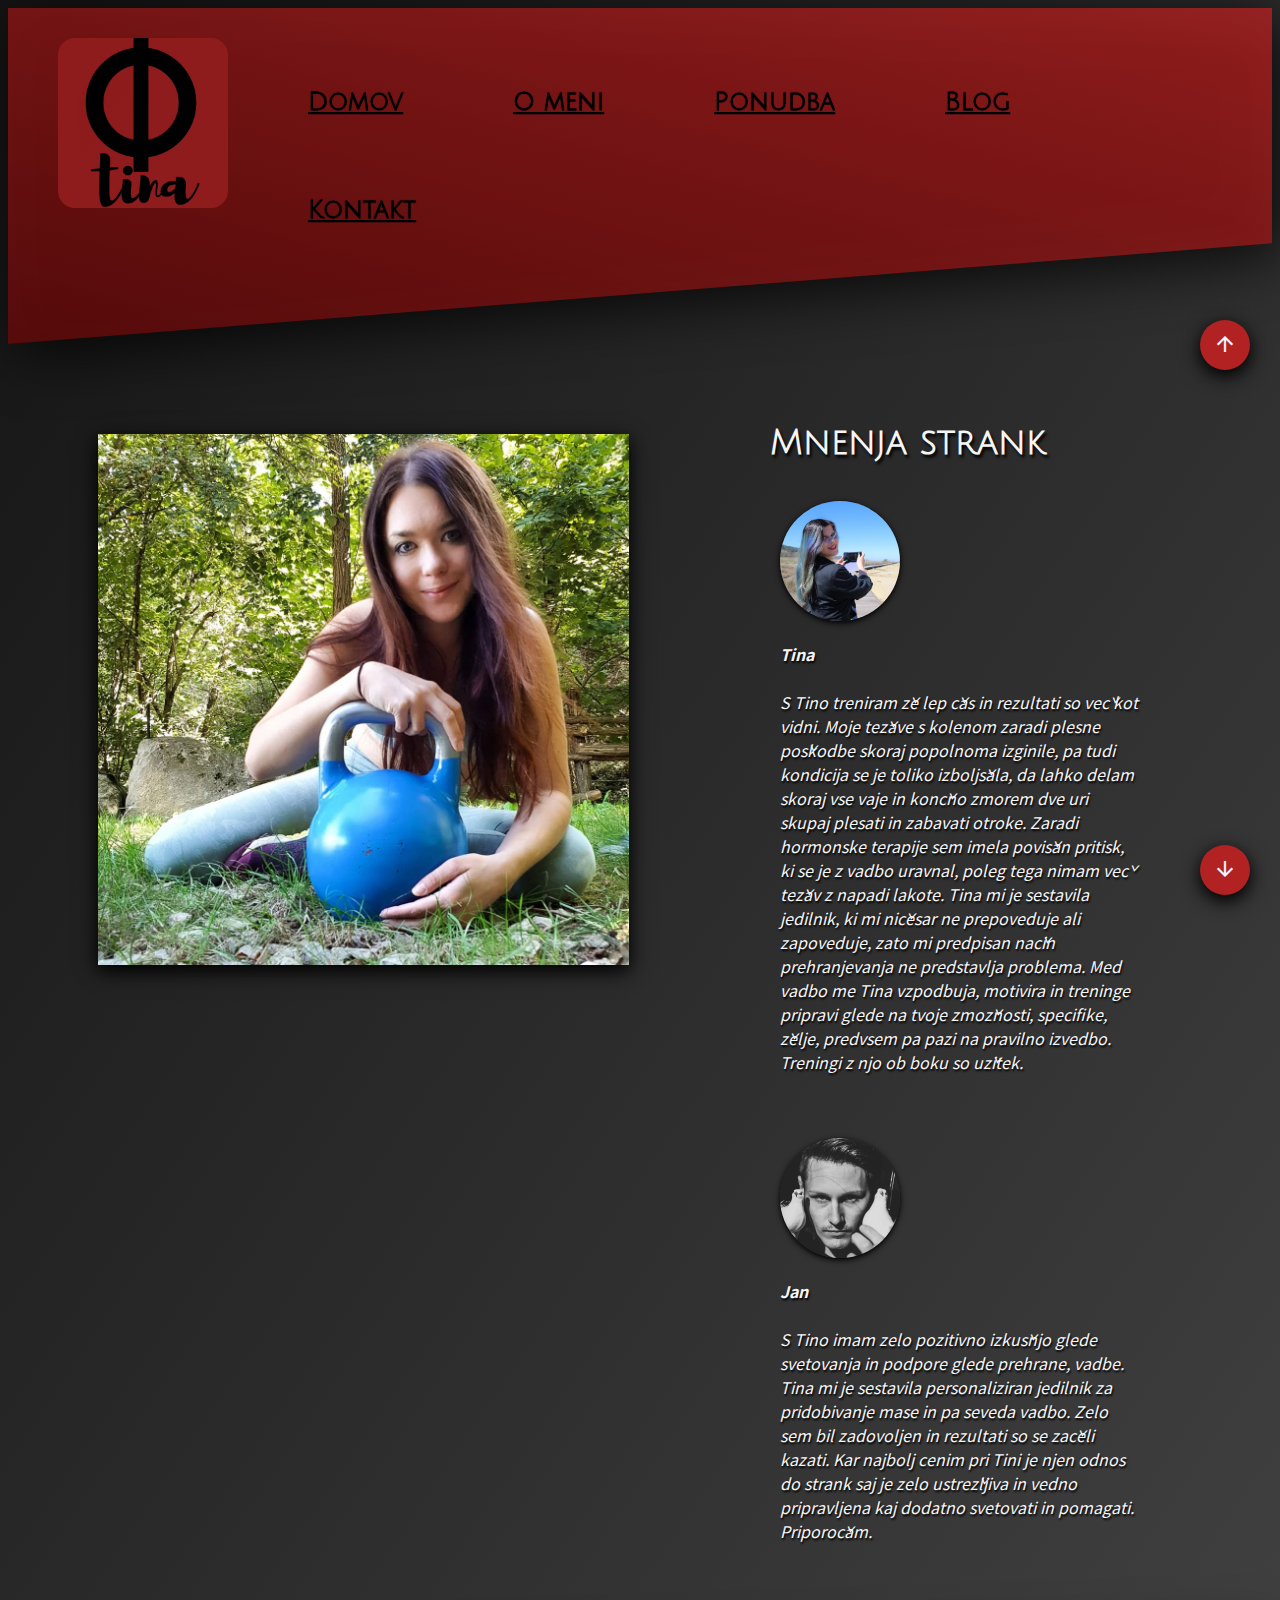
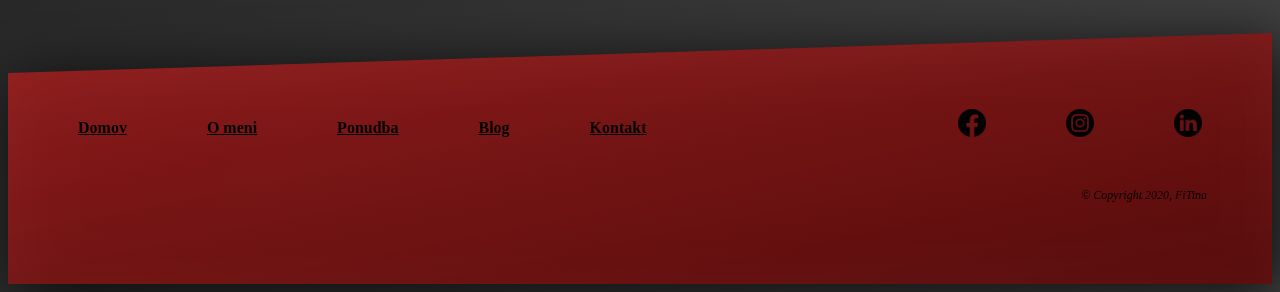
==== index.html @ 567f5f16 "first commit" ====
<!DOCTYPE html>
<html lang="sl">

<head>
    <!-- Fonts -->
    <link href="https://fonts.googleapis.com/css?family=Julius+Sans+One&display=swap&subset=latin-ext" rel="stylesheet">
    <link href="https://fonts.googleapis.com/css?family=Noto+Sans+TC:300,400,700&display=swap" rel="stylesheet">

    <link href="https://fonts.googleapis.com/icon?family=Material+Icons" rel="stylesheet">
    <meta charset="UTF-8">
    <meta name="viewport" content="width=device-width, initial-scale=1.0">
    <meta http-equiv="X-UA-Compatible" content="ie=edge">
    <link rel="stylesheet" href="style.css">
    <script src="app.js"></script>
    <title>ФTina</title>
    <link rel="shortcut icon" href="slike/favicon.ico" type="image/x-icon">

</head>

<body>

    <div class="clipShadow">
        <header class="slopedBackgroundTop">
            <nav class="nav">
                <a href="index.html"><img id="logo" class="logo" src="slike/logoRed.jpg"></a>
                <ul class="header-nav">
                    <li><a href="index.html">Domov</a></li>
                    <li><a href="oMeni.html">O meni</a></li>
                    <li><a href="ponudba.html">Ponudba</a></li>
                    <li><a href="blog.html">Blog</a></li>
                    <li><a href="kontakt.html">Kontakt</a></li>
                </ul>
            </nav>

        </header>
    </div>

    <main>
        <div class="stolpecSlika" id="displayPic">
            <img id="prvaSlika" class="displayPic" name="slide" src="slike/kettlebell2.jpg">
        </div>
        <div class="stolpecStranke">
            <h2 class="mnenja-strank">Mnenja strank</h2>

            <ul id="clients" class="stranke">


            </ul>

            <button id="scrollUp" onclick="listUp();"><i class="material-icons">arrow_upward</i></button>
            <button id="scrollDown" onclick="listDown();"><i class="material-icons">arrow_downward</i></button>
        </div>
    </main>

    <div class="clipShadow">
        <footer class="slopedBackgroundBottom">
            <nav class="footer-nav">
                <ul>
                    <li class="footer-li"><a href="index.html">Domov</a></li>
                    <li class="footer-li"><a href="oMeni.html">O meni</a></li>
                    <li class="footer-li"><a href="ponudba.html">Ponudba</a></li>
                    <li class="footer-li"><a href="blog.html">Blog</a></li>
                    <li class="footer-li"><a href="kontakt.html">Kontakt</a></li>

                    <li class="social-media"><a href="https://www.linkedin.com/in/tina-skrt-576b1491/"><img class="ikone" src="slike/in.png"></a></li>
                    <li class="social-media"><a href="https://www.instagram.com/fi.tina/"><img class="ikone"src="slike/ig.png"></a></li>
                    <li class="social-media"><a href="https://www.facebook.com/fitina.fitnesscoach/"><img class="ikone" src="slike/fb.png"></a></li><br><br><br>

                    <div><small>&copy; Copyright 2020, FiTina</small></div>


            </nav>


        </footer>
    </div>
</body>

</html>
---- style.css ----
html body {
    background-image: linear-gradient(to bottom right, rgb(20, 20, 20), rgba(20, 20, 20, 0.8));
}

.logo {
    height: 170px;
    width: 170px;
    padding: 0px;
    float: left;
    border-radius: 10%;
    margin-left: 50px;
    z-index: 0;

}

.logo:hover {
    box-shadow: 1px 3px 15px;
}

.nav {
    font-size: 25px;
    font-family: 'Julius Sans One';
    font-weight: bold;
    align-items: center;

}


.header-nav {
    margin: 20px;
}

ul {
    list-style-type: none;
    padding: 10px;
    overflow: auto;
    position: relative;

}

.header-nav li a {
    float: left;
    display: block;
    color: #000;
    margin: 0 auto;
    padding: 40px;
    padding-left: 70px;
    text-shadow: 0.3px 0.3px 1px;
}

.header-nav li a:hover {
    text-shadow: 1px 1px 3px;
}

li .footer-nav {
    float: left;
    display: block;
    color: #000;
    margin: 0 auto;
    padding: 40px 100px 40px 100px;
    text-shadow: 0.5px 0.5px 1.5px;
}

a {
    color: #000;
}

.klik {
    color: whitesmoke;
}

.klik:active {
    color: rgb(104, 11, 11);
}

.displayPic {
    max-width: 70%;
    height: auto;
    display: inline-block;
    margin: 90px 50px 20px 90px;
    box-shadow: 0 4px 8px 0 rgba(0, 0, 0, 0.2), 0 6px 20px 0 rgba(0, 0, 0, 1);
    z-index: 5;
}

.imageAnimation {
    animation: slideshow 2.5s linear;
}

@keyframes slideshow {

    from {
        opacity: 0;
    }
    to {
        opacity: 1;
    }

}

.stolpecSlika {
    display: inline-block;
    width: 60%;
}

.stolpecStranke {
    display: inline-block;
    width: 30%;
    vertical-align: top;

}

.stranke ul {
    box-shadow: 0 4px 8px 0 rgba(0, 0, 0, 0.2), 0 6px 20px 0 rgba(0, 0, 0, 1);
    padding-left: 50px;
    padding-top: 20px;

}

.stranke li {
    font-style: italic;
    color: whitesmoke;
    text-shadow: 1px 2px 2px black;
    font-family: 'Noto Sans TC', sans-serif;
}

.mnenja-strank {
    font-family: 'Julius Sans One';
    font-weight: bold;
    font-size: 35px;
    text-shadow: 2px 3px 3px black;
    color: whitesmoke;
    float: center;
    font-style: normal;
    margin-top: 40px;
    padding-top: 40px;

}

.stranke img {
    max-height: 120px;
    width: auto;
    border-radius: 100%;
    box-shadow: 0 1px 2px 0 rgba(0, 0, 0, 0.2), 0 2px 6px 0 rgba(0, 0, 0, 1);

}

#scrollUp {
    position: absolute;
    right: 30px;
    top: 320px;
    width: 50px;
    height: 50px;
    border-radius: 50%;
    background-color: firebrick;
    color: whitesmoke;
    border: none;
    outline: none;
    cursor: pointer;
    box-shadow: 0 4px 8px 0 rgba(0, 0, 0, 0.2), 0 6px 20px 0 rgba(0, 0, 0, 1);
}

#scrollDown {
    position: absolute;
    right: 30px;
    bottom: 5px;
    width: 50px;
    height: 50px;
    border-radius: 50%;
    background-color: firebrick;
    color: whitesmoke;
    border: none;
    outline: none;
    cursor: pointer;
    box-shadow: 0 4px 8px 0 rgba(0, 0, 0, 0.2), 0 6px 20px 0 rgba(0, 0, 0, 1);
}

#scrollUp:hover {
    background-color: rgb(104, 11, 11);
}

#scrollDown:hover {
    background-color: rgb(104, 11, 11);
}

.footer-li {
    float: left;
    padding: 10px 20px;
    margin: 10px 20px;
    font-weight: bold;

}

.ikone {
    height: 28px;
    width: auto;
    margin: 10px 40px;
    padding: 0px;
    float: right;
}

.icons {
    height: 80px;
    width: auto;
    margin: 40px;
    padding: 0px;
    border-radius: 100%;
    box-shadow: 0 4px 8px 0 rgba(0, 0, 0, 0.2), 0 6px 20px 0 rgba(0, 0, 0, 1);
}

.icons:hover {
    box-shadow: 0 8px 12px 0 rgba(0, 0, 0, 0.8), 0 10px 24px 0 rgba(0, 0, 0, 2);
}

small {
    text-align: center;
    font-size: 12px;
    margin: 20px;
    padding: 15px;
    font-style: italic;
    float: right;
}

.opis {
    color: whitesmoke;
    font-size: 16px;
    line-height: 25px;
    padding: 10px 40px 40px 40px;
    margin: 20px 500px 20px 50px;
    text-shadow: 1px 2px 2px black;
    font-family: 'Noto Sans TC', sans-serif;
    text-align: justify;
}


.naslov {
    font-family: 'Julius Sans One';
    font-weight: bold;
    font-size: 48px;
    text-shadow: 2px 3px 3px black;
    color: whitesmoke;
    font-style: normal;
    margin-top: 60px;
    padding: 40px 10px 10px 40px;
    margin-left: 50px;
}

.intervju {
    font-size: 20px;
    font-weight: bold;
}

.codebrainer {
    font-size: 12px;
    font-style: italic;
}

.ponudba {
    margin-left: 20px;
}

.naslov2 {
    font-family: 'Julius Sans One';
    font-size: 30px;
    text-shadow: 2px 3px 3px black;
    color: whitesmoke;
    font-style: normal;
    margin-top: 40px;
    margin-left: 50px;
    padding-left: 40px;
}

.opis-slika {
    height: 400px;
    width: auto;
    float: right;
    margin: 10px 100px;
    box-shadow: 0 4px 8px 0 rgba(0, 0, 0, 0.2), 0 6px 20px 0 rgba(0, 0, 0, 1);
}

.opis-slika1 {
    height: 400px;
    width: auto;
    float: right;
    margin: 190px 100px 150px 80px;
    box-shadow: 0 4px 8px 0 rgba(0, 0, 0, 0.2), 0 6px 20px 0 rgba(0, 0, 0, 1);
}

.opis-slika2 {
    height: 350px;
    width: auto;
    float: right;
    margin: 70px 100px;
    box-shadow: 0 4px 8px 0 rgba(0, 0, 0, 0.2), 0 6px 20px 0 rgba(0, 0, 0, 1);
}

.video {
    box-shadow: 0 4px 8px 0 rgba(0, 0, 0, 0.2), 0 6px 20px 0 rgba(0, 0, 0, 0.5);
    margin-top: 30px;
}

.facts {
    line-height: 35px;
    font-style: italic;
    list-style-type: square;
    margin: 20px 150px 20px 0px;
}

.tekst {
    font-weight: lighter;
    font-size: 11px;
}

.vizitka {
    height: 380px;
    width: auto;
    display: inline-block;
    margin: 35px 100px;
    box-shadow: 0 4px 8px 0 rgba(0, 0, 0, 0.2), 0 6px 20px 0 rgba(0, 0, 0, 1);
    float: right;
}

.form {

    font-family: 'Noto Sans TC', sans-serif;
    font-size: 12px;
}

.naslov-form {
    font-size: 30px;
    font-family: 'Julius Sans One';
    text-shadow: 2px 3px 3px black;
    color: whitesmoke;
    font-style: normal;
    margin-top: 90px;
    margin-left: 70px;
    padding-left: 20px;


}

input[type=text],
input[type=submit] {
    min-width: 450px;
    padding: 12px;
    margin: 8px 0;
    display: inline-block;
    border: 1px solid #ccc;
    border-radius: 4px;
    box-sizing: border-box;
    box-shadow: 0 4px 8px 0 rgba(0, 0, 0, 0.2), 0 6px 20px 0 rgba(0, 0, 0, 1);

}

input[type=submit] {
    font-size: 16px;
    font-family: 'Julius Sans One';
    text-shadow: 0.4px 0.4px 1.5px;
    background-color: firebrick;
    color: black;
    border: none;
    border-radius: 10px;
    box-shadow: 0 4px 8px 0 rgba(0, 0, 0, 0.2), 0 6px 20px 0 rgba(0, 0, 0, 1);
}

input[type=submit]:hover {
    background-color: rgb(104, 11, 11);
}

input[id=message] {
    height: 150px;
    box-sizing: border-box;
    border-radius: 4px;
    resize: none;

}

.map {
    margin-left: 90px;
    margin-bottom: 60px;
    box-shadow: 0 4px 8px 0 rgba(0, 0, 0, 0.2), 0 6px 20px 0 rgba(0, 0, 0, 1);
}

.slopedBackgroundTop {
    padding: 10px 40px 50px 0px;
    background-image: linear-gradient(to top right, rgb(104, 11, 11), firebrick);
    box-shadow: 0px 5px 20px;
    opacity: 0.8;
    z-index: -1;
    clip-path: polygon( 0 0, /* left top */
    100% 0, /* right top */
    100% 70%, /* right bottom */
    0 100%/* left bottom */
    );
}

.slopedBackgroundBottom {
    padding: 20px;
    padding-top: 40px;
    background-image: linear-gradient(to bottom right, firebrick, rgb(104, 11, 11));
    opacity: 0.8;
    z-index: -1;
    clip-path: polygon( 0 40px, /* left top */
    100% 0, /* right top */
    100% 100%, /* right bottom */
    0 100%/* left bottom */
    );
}

.clipShadow {
    filter: drop-shadow(10px 10px 30px black);
}

.fb-ig {
    margin-left: 60px;
}
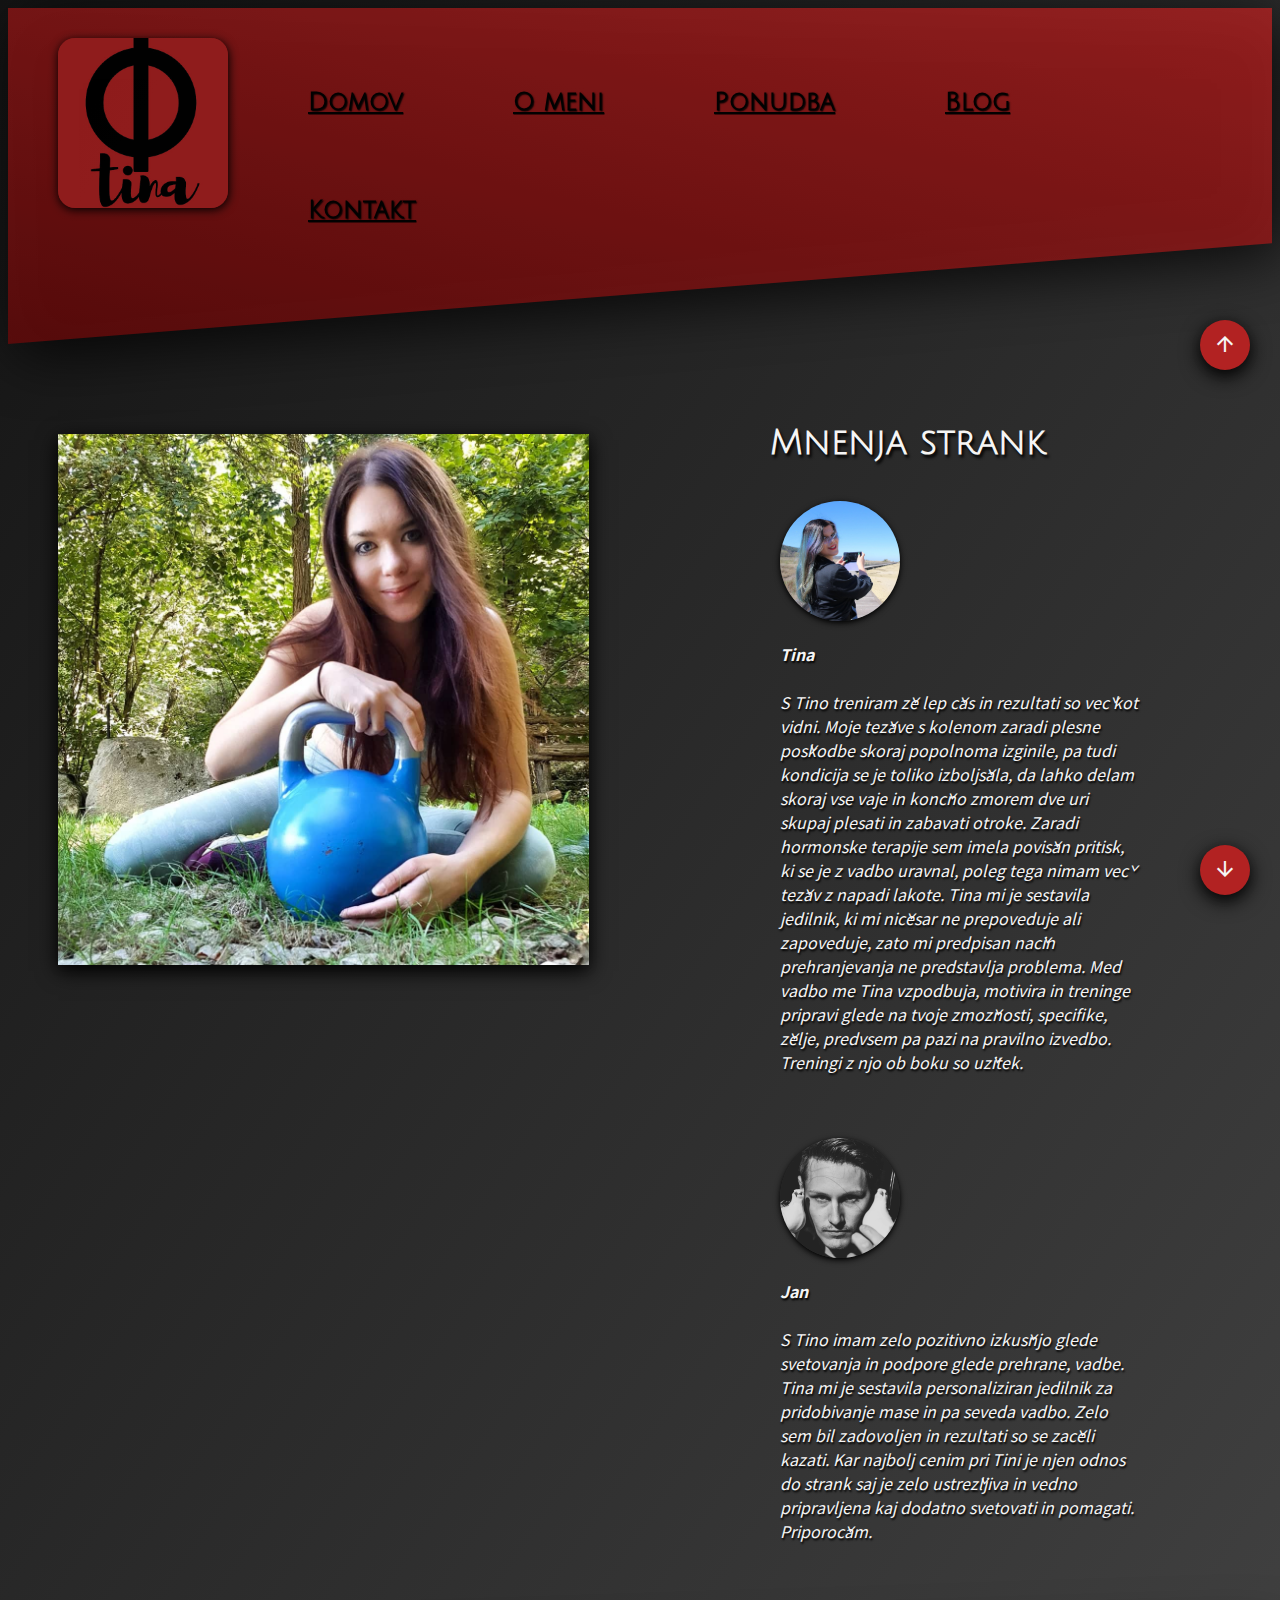
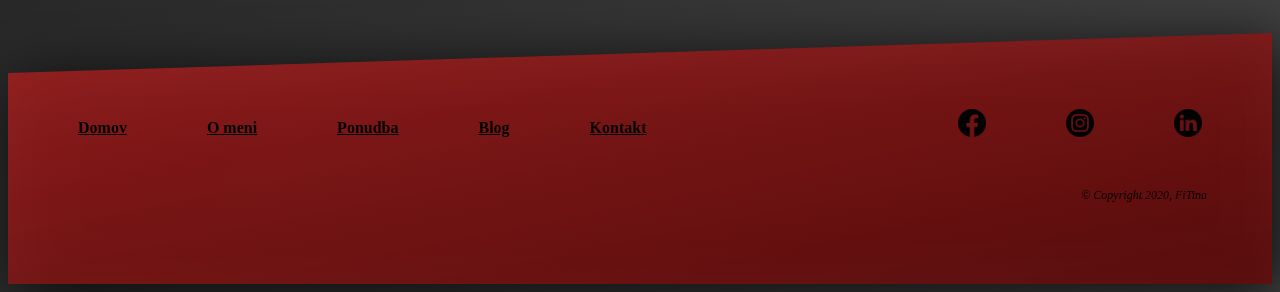
==== commit cb36000e: "small screen compatibility." ====
--- a/index.html
+++ b/index.html
@@ -19,61 +19,66 @@
 
 <body>
 
-    <div class="clipShadow">
-        <header class="slopedBackgroundTop">
-            <nav class="nav">
-                <a href="index.html"><img id="logo" class="logo" src="slike/logoRed.jpg"></a>
-                <ul class="header-nav">
-                    <li><a href="index.html">Domov</a></li>
-                    <li><a href="oMeni.html">O meni</a></li>
-                    <li><a href="ponudba.html">Ponudba</a></li>
-                    <li><a href="blog.html">Blog</a></li>
-                    <li><a href="kontakt.html">Kontakt</a></li>
-                </ul>
-            </nav>
+<div class="clipShadow">
+    <header class="slopedBackgroundTop">
+        <nav class="nav">
+            <a href="index.html"><img class="logo" id="logo" src="slike/logoRed.jpg"></a>
+            <ul class="header-nav">
+                <li><a href="index.html">Domov</a></li>
+                <li><a href="oMeni.html">O meni</a></li>
+                <li><a href="ponudba.html">Ponudba</a></li>
+                <li><a href="blog.html">Blog</a></li>
+                <li><a href="kontakt.html">Kontakt</a></li>
+            </ul>
+        </nav>
 
-        </header>
+    </header>
+</div>
+
+<main>
+    <div class="stolpecLevo" id="displayPic">
+        <img class="displayPic" id="prvaSlika" name="slide" src="slike/kettlebell2.jpg">
     </div>
+    <div class="stolpecDesno">
+        <h2 class="mnenja-strank">Mnenja strank</h2>
 
-    <main>
-        <div class="stolpecSlika" id="displayPic">
-            <img id="prvaSlika" class="displayPic" name="slide" src="slike/kettlebell2.jpg">
-        </div>
-        <div class="stolpecStranke">
-            <h2 class="mnenja-strank">Mnenja strank</h2>
-
-            <ul id="clients" class="stranke">
+        <ul class="stranke" id="clients">
 
 
+        </ul>
+
+        <button id="scrollUp" onclick="listUp();"><i class="material-icons">arrow_upward</i></button>
+        <button id="scrollDown" onclick="listDown();"><i class="material-icons">arrow_downward</i></button>
+    </div>
+</main>
+
+<div class="clipShadow">
+    <footer class="slopedBackgroundBottom">
+        <nav class="footer-nav">
+            <ul>
+                <li class="footer-li"><a href="index.html">Domov</a></li>
+                <li class="footer-li"><a href="oMeni.html">O meni</a></li>
+                <li class="footer-li"><a href="ponudba.html">Ponudba</a></li>
+                <li class="footer-li"><a href="blog.html">Blog</a></li>
+                <li class="footer-li"><a href="kontakt.html">Kontakt</a></li>
+
+                <li class="social-media"><a href="https://www.linkedin.com/in/tina-skrt-576b1491/"><img class="ikone"
+                                                                                                        src="slike/in.png"></a>
+                </li>
+                <li class="social-media"><a href="https://www.instagram.com/fi.tina/"><img class="ikone"
+                                                                                           src="slike/ig.png"></a></li>
+                <li class="social-media"><a href="https://www.facebook.com/fitina.fitnesscoach/"><img class="ikone"
+                                                                                                      src="slike/fb.png"></a>
+                </li>
+                <br><br><br>
+
+                <small>&copy; Copyright 2020, FiTina</small>
+
             </ul>
-
-            <button id="scrollUp" onclick="listUp();"><i class="material-icons">arrow_upward</i></button>
-            <button id="scrollDown" onclick="listDown();"><i class="material-icons">arrow_downward</i></button>
-        </div>
-    </main>
-
-    <div class="clipShadow">
-        <footer class="slopedBackgroundBottom">
-            <nav class="footer-nav">
-                <ul>
-                    <li class="footer-li"><a href="index.html">Domov</a></li>
-                    <li class="footer-li"><a href="oMeni.html">O meni</a></li>
-                    <li class="footer-li"><a href="ponudba.html">Ponudba</a></li>
-                    <li class="footer-li"><a href="blog.html">Blog</a></li>
-                    <li class="footer-li"><a href="kontakt.html">Kontakt</a></li>
-
-                    <li class="social-media"><a href="https://www.linkedin.com/in/tina-skrt-576b1491/"><img class="ikone" src="slike/in.png"></a></li>
-                    <li class="social-media"><a href="https://www.instagram.com/fi.tina/"><img class="ikone"src="slike/ig.png"></a></li>
-                    <li class="social-media"><a href="https://www.facebook.com/fitina.fitnesscoach/"><img class="ikone" src="slike/fb.png"></a></li><br><br><br>
-
-                    <div><small>&copy; Copyright 2020, FiTina</small></div>
+        </nav>
 
 
-            </nav>
-
-
-        </footer>
-    </div>
+    </footer>
+</div>
 </body>
-
-</html>
+</html>--- a/style.css
+++ b/style.css
@@ -1,16 +1,35 @@
+* {
+    box-sizing: border-box;
+}
+
 html body {
     background-image: linear-gradient(to bottom right, rgb(20, 20, 20), rgba(20, 20, 20, 0.8));
-}
+    font-size: 100%;
+}
+
+/*layout*/
+
+.stolpecLevo {
+    display: inline-block;
+    width: 60%;
+}
+
+.stolpecDesno {
+    display: inline-block;
+    width: 30%;
+    vertical-align: top;
+}
+
+/*header*/
 
 .logo {
     height: 170px;
     width: 170px;
-    padding: 0px;
+    padding: 0;
     float: left;
     border-radius: 10%;
     margin-left: 50px;
-    z-index: 0;
-
+    box-shadow: 0.5px 2px 10px;
 }
 
 .logo:hover {
@@ -19,12 +38,10 @@
 
 .nav {
     font-size: 25px;
-    font-family: 'Julius Sans One';
+    font-family: 'Julius Sans One', sans-serif;
     font-weight: bold;
     align-items: center;
-
-}
-
+}
 
 .header-nav {
     margin: 20px;
@@ -35,7 +52,6 @@
     padding: 10px;
     overflow: auto;
     position: relative;
-
 }
 
 .header-nav li a {
@@ -43,9 +59,8 @@
     display: block;
     color: #000;
     margin: 0 auto;
-    padding: 40px;
-    padding-left: 70px;
-    text-shadow: 0.3px 0.3px 1px;
+    padding: 40px 40px 40px 70px;
+    text-shadow: 0.5px 0.5px 1.5px;
 }
 
 .header-nav li a:hover {
@@ -65,6 +80,8 @@
     color: #000;
 }
 
+/*klikanje na linke v main-u*/
+
 .klik {
     color: whitesmoke;
 }
@@ -72,12 +89,24 @@
 .klik:active {
     color: rgb(104, 11, 11);
 }
+
+/*slike*/
 
 .displayPic {
     max-width: 70%;
     height: auto;
     display: inline-block;
-    margin: 90px 50px 20px 90px;
+    margin: 90px 20px 20px 50px;
+    box-shadow: 0 4px 8px 0 rgba(0, 0, 0, 0.2), 0 6px 20px 0 rgba(0, 0, 0, 1);
+    z-index: 5;
+}
+
+.displayPic2 {
+    max-width: 100%;
+    min-width: 50%;
+    height: auto;
+    display: inline-block;
+    margin: 90px 20px 20px 50px;
     box-shadow: 0 4px 8px 0 rgba(0, 0, 0, 0.2), 0 6px 20px 0 rgba(0, 0, 0, 1);
     z-index: 5;
 }
@@ -97,21 +126,11 @@
 
 }
 
-.stolpecSlika {
-    display: inline-block;
-    width: 60%;
-}
-
-.stolpecStranke {
-    display: inline-block;
-    width: 30%;
-    vertical-align: top;
-
-}
+/*homepage vsebina*/
 
 .stranke ul {
     box-shadow: 0 4px 8px 0 rgba(0, 0, 0, 0.2), 0 6px 20px 0 rgba(0, 0, 0, 1);
-    padding-left: 50px;
+    padding-left: 20px;
     padding-top: 20px;
 
 }
@@ -124,12 +143,11 @@
 }
 
 .mnenja-strank {
-    font-family: 'Julius Sans One';
+    font-family: 'Julius Sans One', sans-serif;
     font-weight: bold;
     font-size: 35px;
     text-shadow: 2px 3px 3px black;
     color: whitesmoke;
-    float: center;
     font-style: normal;
     margin-top: 40px;
     padding-top: 40px;
@@ -182,6 +200,8 @@
     background-color: rgb(104, 11, 11);
 }
 
+/*footer*/
+
 .footer-li {
     float: left;
     padding: 10px 20px;
@@ -194,7 +214,7 @@
     height: 28px;
     width: auto;
     margin: 10px 40px;
-    padding: 0px;
+    padding: 0;
     float: right;
 }
 
@@ -202,7 +222,7 @@
     height: 80px;
     width: auto;
     margin: 40px;
-    padding: 0px;
+    padding: 0;
     border-radius: 100%;
     box-shadow: 0 4px 8px 0 rgba(0, 0, 0, 0.2), 0 6px 20px 0 rgba(0, 0, 0, 1);
 }
@@ -220,20 +240,21 @@
     float: right;
 }
 
+/*vsebina o meni in ponudba*/
+
 .opis {
     color: whitesmoke;
     font-size: 16px;
     line-height: 25px;
-    padding: 10px 40px 40px 40px;
-    margin: 20px 500px 20px 50px;
+    padding: 10px 10px 40px 40px;
+    margin: 20px;
     text-shadow: 1px 2px 2px black;
     font-family: 'Noto Sans TC', sans-serif;
     text-align: justify;
 }
 
-
 .naslov {
-    font-family: 'Julius Sans One';
+    font-family: 'Julius Sans One', sans-serif;
     font-weight: bold;
     font-size: 48px;
     text-shadow: 2px 3px 3px black;
@@ -241,7 +262,18 @@
     font-style: normal;
     margin-top: 60px;
     padding: 40px 10px 10px 40px;
-    margin-left: 50px;
+    margin-left: 20px;
+}
+
+.naslov2 {
+    font-family: 'Julius Sans One', sans-serif;
+    font-size: 30px;
+    text-shadow: 2px 3px 3px black;
+    color: whitesmoke;
+    font-style: normal;
+    margin-top: 40px;
+    margin-left: 20px;
+    padding-left: 40px;
 }
 
 .intervju {
@@ -256,41 +288,6 @@
 
 .ponudba {
     margin-left: 20px;
-}
-
-.naslov2 {
-    font-family: 'Julius Sans One';
-    font-size: 30px;
-    text-shadow: 2px 3px 3px black;
-    color: whitesmoke;
-    font-style: normal;
-    margin-top: 40px;
-    margin-left: 50px;
-    padding-left: 40px;
-}
-
-.opis-slika {
-    height: 400px;
-    width: auto;
-    float: right;
-    margin: 10px 100px;
-    box-shadow: 0 4px 8px 0 rgba(0, 0, 0, 0.2), 0 6px 20px 0 rgba(0, 0, 0, 1);
-}
-
-.opis-slika1 {
-    height: 400px;
-    width: auto;
-    float: right;
-    margin: 190px 100px 150px 80px;
-    box-shadow: 0 4px 8px 0 rgba(0, 0, 0, 0.2), 0 6px 20px 0 rgba(0, 0, 0, 1);
-}
-
-.opis-slika2 {
-    height: 350px;
-    width: auto;
-    float: right;
-    margin: 70px 100px;
-    box-shadow: 0 4px 8px 0 rgba(0, 0, 0, 0.2), 0 6px 20px 0 rgba(0, 0, 0, 1);
 }
 
 .video {
@@ -302,13 +299,17 @@
     line-height: 35px;
     font-style: italic;
     list-style-type: square;
-    margin: 20px 150px 20px 0px;
-}
-
-.tekst {
-    font-weight: lighter;
-    font-size: 11px;
-}
+    margin: 20px 20px 20px 0;
+}
+
+
+.map {
+    margin-left: 60px;
+    margin-bottom: 60px;
+    box-shadow: 0 4px 8px 0 rgba(0, 0, 0, 0.2), 0 6px 20px 0 rgba(0, 0, 0, 1);
+}
+
+/*kontakt*/
 
 .vizitka {
     height: 380px;
@@ -320,22 +321,23 @@
 }
 
 .form {
-
     font-family: 'Noto Sans TC', sans-serif;
     font-size: 12px;
 }
 
 .naslov-form {
     font-size: 30px;
-    font-family: 'Julius Sans One';
+    font-family: 'Julius Sans One', sans-serif;
     text-shadow: 2px 3px 3px black;
     color: whitesmoke;
     font-style: normal;
     margin-top: 90px;
     margin-left: 70px;
     padding-left: 20px;
-
-
+}
+
+.fb-ig {
+    margin-left: 60px;
 }
 
 input[type=text],
@@ -348,12 +350,11 @@
     border-radius: 4px;
     box-sizing: border-box;
     box-shadow: 0 4px 8px 0 rgba(0, 0, 0, 0.2), 0 6px 20px 0 rgba(0, 0, 0, 1);
-
 }
 
 input[type=submit] {
     font-size: 16px;
-    font-family: 'Julius Sans One';
+    font-family: 'Julius Sans One', sans-serif;
     text-shadow: 0.4px 0.4px 1.5px;
     background-color: firebrick;
     color: black;
@@ -371,38 +372,26 @@
     box-sizing: border-box;
     border-radius: 4px;
     resize: none;
-
-}
-
-.map {
-    margin-left: 90px;
-    margin-bottom: 60px;
-    box-shadow: 0 4px 8px 0 rgba(0, 0, 0, 0.2), 0 6px 20px 0 rgba(0, 0, 0, 1);
-}
+}
+
+/*asimetrični header in footer*/
 
 .slopedBackgroundTop {
-    padding: 10px 40px 50px 0px;
+    padding: 10px 40px 50px 0;
     background-image: linear-gradient(to top right, rgb(104, 11, 11), firebrick);
-    box-shadow: 0px 5px 20px;
+    box-shadow: 0 5px 20px;
     opacity: 0.8;
     z-index: -1;
-    clip-path: polygon( 0 0, /* left top */
-    100% 0, /* right top */
-    100% 70%, /* right bottom */
-    0 100%/* left bottom */
+    clip-path: polygon(0 0, /* left top */ 100% 0, /* right top */ 100% 70%, /* right bottom */ 0 100% /* left bottom */
     );
 }
 
 .slopedBackgroundBottom {
-    padding: 20px;
-    padding-top: 40px;
+    padding: 40px 20px 20px 20px;
     background-image: linear-gradient(to bottom right, firebrick, rgb(104, 11, 11));
     opacity: 0.8;
     z-index: -1;
-    clip-path: polygon( 0 40px, /* left top */
-    100% 0, /* right top */
-    100% 100%, /* right bottom */
-    0 100%/* left bottom */
+    clip-path: polygon(0 40px, /* left top */ 100% 0, /* right top */ 100% 100%, /* right bottom */ 0 100% /* left bottom */
     );
 }
 
@@ -410,6 +399,65 @@
     filter: drop-shadow(10px 10px 30px black);
 }
 
-.fb-ig {
-    margin-left: 60px;
-}+/* Responsive layout - when the screen is less than 800px wide, make the two columns stack on top of each other instead of next to each other */
+@media screen and (max-width: 800px) {
+    .stolpecLevo, .stolpecDesno {
+        width: 100%;
+        margin: 0 auto;
+    }
+
+    .displayPic2 {
+        width: 80%;
+    }
+
+    .video {
+        width: 90%;
+        height: auto;
+    }
+
+    .footer-li {
+        display: none;
+    }
+
+    .big-screen {
+        display: none;
+    }
+
+    .logo {
+        height: 120px;
+        width: 120px;
+        padding: 0;
+        float: left;
+        border-radius: 10%;
+        margin-left: 50px;
+        box-shadow: 0.5px 2px 10px;
+        z-index: initial;
+    }
+
+    .slopedBackgroundTop {
+        padding: 10px 40px 50px 0;
+        background-image: linear-gradient(to top right, rgb(104, 11, 11), firebrick);
+        box-shadow: 0 5px 20px;
+        opacity: 0.8;
+        z-index: -1;
+        height: 150px;
+        clip-path: none;
+    );
+    }
+
+    .header-nav {
+        margin: 5px;
+    }
+
+    .header-nav li a {
+
+        display: none;
+    }
+
+    .opis {
+        font-size: 0.8rem;
+    }
+
+}
+
+
